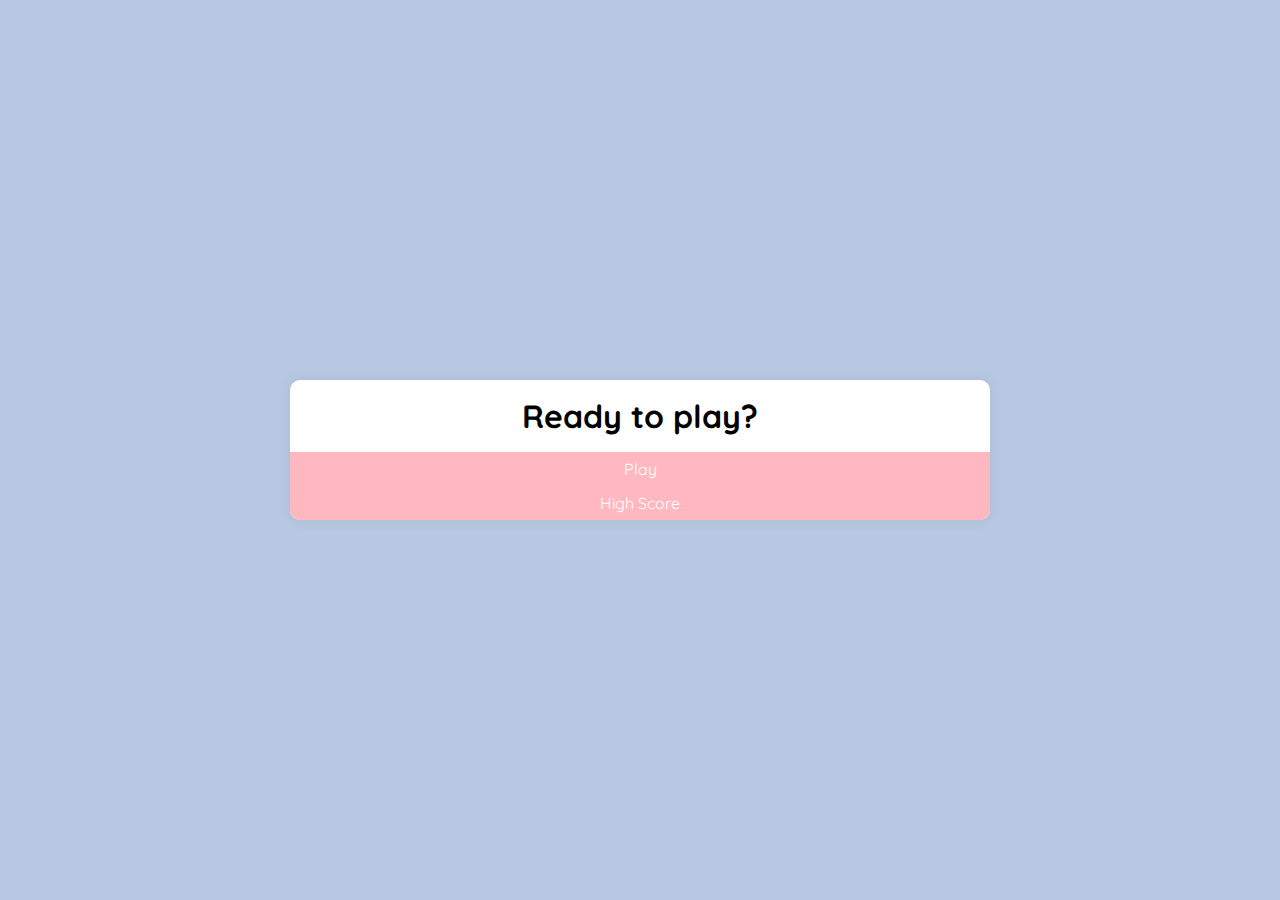
==== main.html @ 317b5da9 "rough draft of html and css" ====
<!DOCTYPE html>
<html lang="en">
<head>
    <meta charset="UTF-8">
    <meta http-equiv="X-UA-Compatible" content="IE=edge">
    <meta name="viewport" content="width=device-width, initial-scale=1.0">
    <link rel="preconnect" href="https://fonts.googleapis.com">
    <link rel="preconnect" href="https://fonts.gstatic.com" crossorigin>
    <link href="https://fonts.googleapis.com/css2?family=Quicksand:wght@400&display=swap" rel="stylesheet">
    <link rel="stylesheet" href="./Develope/main.css">
    <title>Code Quiz!</title>
</head>
<body>
<div class="container">
    <div id="home" >
        <h1>Ready to play?</h1>
        <a href="./quiz.html" class="play-btn">Play</a>
        <a href="./score.html" class="highscore-btn">High Score</a>
    </div>
</div>
  
</body>
---- Develope/main.css ----
:root{
  --blue:  #b7c9e2;
  --pink:  #ffb8bf;
}
* {
  margin: 0;
  padding: 0;
  box-sizing: border-box;
  font-family: 'Quicksand', sans-serif;
}
body{
  background-color: var(--blue);
  display: flex;
  align-items: center;
  justify-content: center;
  height: 100vh;
  overflow: hidden;
  margin: 0;
}
.container{
  background-color: #fff;
  border-radius: 10px;
  box-shadow: 0 0 10px 2px rgba(100, 100, 100, 0.1);
  width: 700px;
  overflow: hidden;  
}
#home{
  display: flex;
  justify-content: center;
  align-items: center;
  display: block;
  
}

#home h1{
  padding: 1rem;
  text-align: center;
  margin: 0 auto;

}

#home a {
  display: flex;
  justify-content: center;
  align-items: center;
  background-color: var(--pink);
  border: none;
  color: white;
  text-decoration: none;
}

.play-btn{
  padding: 1%;
  
}

.highscore-btn{
  padding: 1%;
}
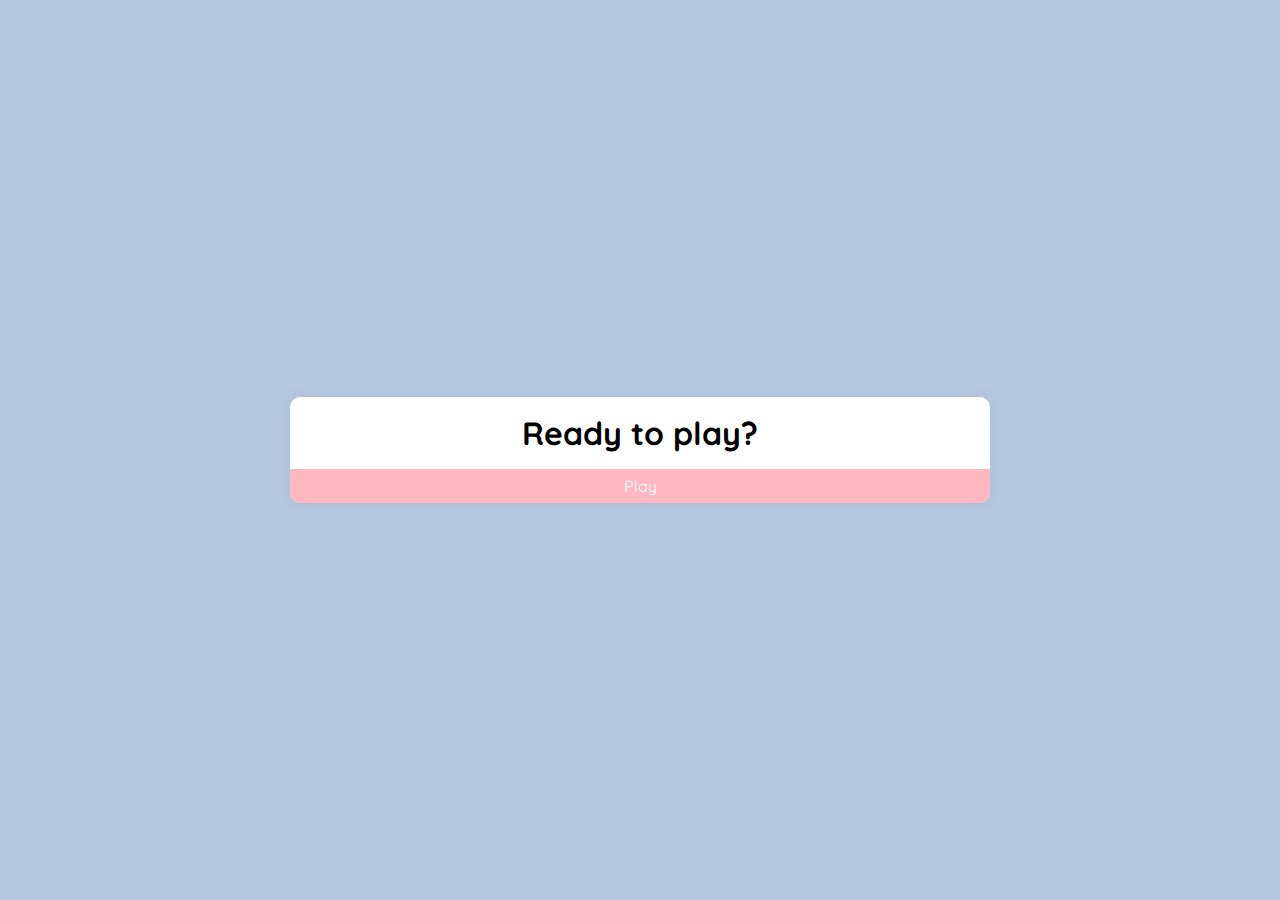
==== commit a1f7ed55: "added js notes" ====
--- a/main.html
+++ b/main.html
@@ -1,22 +1,25 @@
 <!DOCTYPE html>
 <html lang="en">
-<head>
-    <meta charset="UTF-8">
-    <meta http-equiv="X-UA-Compatible" content="IE=edge">
-    <meta name="viewport" content="width=device-width, initial-scale=1.0">
-    <link rel="preconnect" href="https://fonts.googleapis.com">
-    <link rel="preconnect" href="https://fonts.gstatic.com" crossorigin>
-    <link href="https://fonts.googleapis.com/css2?family=Quicksand:wght@400&display=swap" rel="stylesheet">
-    <link rel="stylesheet" href="./Develope/main.css">
+  <head>
+    <meta charset="UTF-8" />
+    <meta http-equiv="X-UA-Compatible" content="IE=edge" />
+    <meta name="viewport" content="width=device-width, initial-scale=1.0" />
+    <link rel="preconnect" href="https://fonts.googleapis.com" />
+    <link rel="preconnect" href="https://fonts.gstatic.com" crossorigin />
+    <link
+      href="https://fonts.googleapis.com/css2?family=Quicksand:wght@400&display=swap"
+      rel="stylesheet"
+    />
+    <link rel="stylesheet" href="./Develope/main.css" />
     <title>Code Quiz!</title>
-</head>
-<body>
-<div class="container">
-    <div id="home" >
+  </head>
+  <body>
+    <div class="container">
+      <div id="home">
         <h1>Ready to play?</h1>
         <a href="./quiz.html" class="play-btn">Play</a>
-        <a href="./score.html" class="highscore-btn">High Score</a>
+       
+      </div>
     </div>
-</div>
-  
-</body>+  </body>
+</html>
--- a/Develope/main.css
+++ b/Develope/main.css
@@ -1,14 +1,14 @@
-:root{
-  --blue:  #b7c9e2;
-  --pink:  #ffb8bf;
+:root {
+  --blue: #b7c9e2;
+  --pink: #ffb8bf;
 }
 * {
   margin: 0;
   padding: 0;
   box-sizing: border-box;
-  font-family: 'Quicksand', sans-serif;
+  font-family: "Quicksand", sans-serif;
 }
-body{
+body {
   background-color: var(--blue);
   display: flex;
   align-items: center;
@@ -17,26 +17,24 @@
   overflow: hidden;
   margin: 0;
 }
-.container{
+.container {
   background-color: #fff;
   border-radius: 10px;
   box-shadow: 0 0 10px 2px rgba(100, 100, 100, 0.1);
   width: 700px;
-  overflow: hidden;  
+  overflow: hidden;
 }
-#home{
+#home {
   display: flex;
   justify-content: center;
   align-items: center;
   display: block;
-  
 }
 
-#home h1{
+#home h1 {
   padding: 1rem;
   text-align: center;
   margin: 0 auto;
-
 }
 
 #home a {
@@ -49,11 +47,8 @@
   text-decoration: none;
 }
 
-.play-btn{
+.play-btn {
   padding: 1%;
-  
 }
 
-.highscore-btn{
-  padding: 1%;
-}
+
